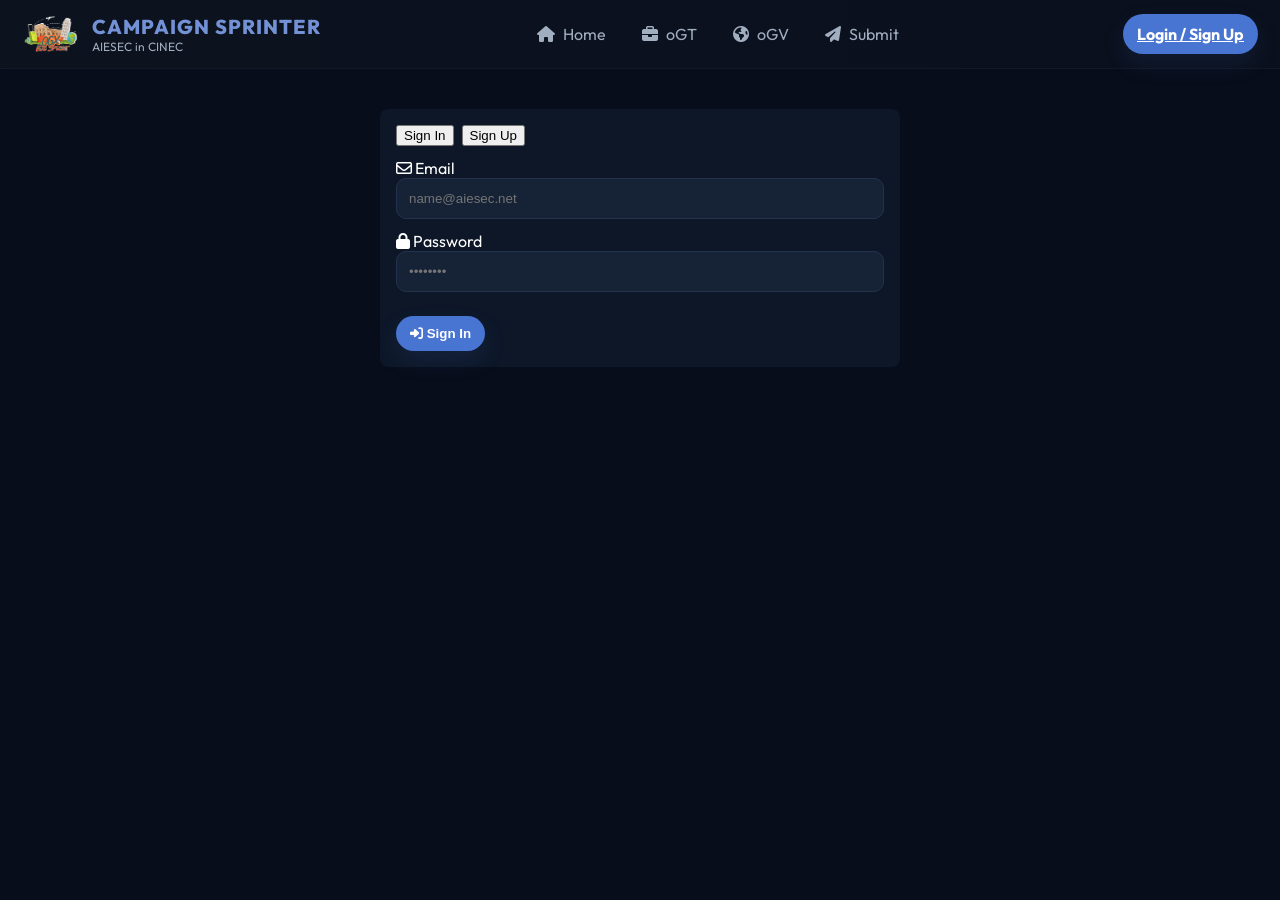
==== login.html @ a24eb22d "loging page and profile" ====
<!DOCTYPE html>
<html lang="en">
<head>
  <meta charset="utf-8" />
  <meta name="viewport" content="width=device-width, initial-scale=1" />
  <title>Login — Campaign Sprinter</title>
  <link rel="preconnect" href="https://fonts.googleapis.com">
  <link rel="preconnect" href="https://fonts.gstatic.com" crossorigin>
  <link href="https://fonts.googleapis.com/css2?family=Outfit:wght@400;500;600;700;800&display=swap" rel="stylesheet">
  <link rel="stylesheet" href="https://cdnjs.cloudflare.com/ajax/libs/font-awesome/6.4.0/css/all.min.css">
  <link rel="stylesheet" href="css/style.css">
</head>
<body>
  <header class="site-header">
    <div class="brand">
      <img src="assets/logo.png" alt="logo" class="logo">
      <div class="brand-text">
        <div class="title">CAMPAIGN SPRINTER</div>
        <div class="subtitle">AIESEC in CINEC</div>
      </div>
    </div>
    <nav class="nav">
      <a href="index.html" class="nav-link"><i class="fa-solid fa-house"></i> Home</a>
      <a href="ogt.html" class="nav-link"><i class="fa-solid fa-briefcase"></i> oGT</a>
      <a href="ogv.html" class="nav-link"><i class="fa-solid fa-earth-americas"></i> oGV</a>
      <a href="submit-post.html" class="nav-link"><i class="fa-solid fa-paper-plane"></i> Submit</a>
    </nav>
    <div class="nav-actions">
      <a href="login.html" class="btn primary">Login / Sign Up</a>
    </div>
  </header>

  <main class="container">
    <section class="card" style="max-width:520px;margin:40px auto;">
      <div class="auth-tabs" id="authTabs">
        <button id="tabSignIn" class="tab active" onclick="switchAuthTab('signin')">Sign In</button>
        <button id="tabSignUp" class="tab" onclick="switchAuthTab('signup')">Sign Up</button>
      </div>

      <form id="loginForm" class="auth-form" onsubmit="event.preventDefault(); handleLogin();">
        <div class="field-group">
          <label><i class="fa-regular fa-envelope"></i> Email</label>
          <input id="loginEmail" type="email" required placeholder="name@aiesec.net">
        </div>
        <div class="field-group">
          <label><i class="fa-solid fa-lock"></i> Password</label>
          <input id="loginPassword" type="password" required placeholder="••••••••">
        </div>
        <div class="actions"><button type="submit" class="btn primary"><i class="fa-solid fa-right-to-bracket"></i> Sign In</button></div>
      </form>

      <form id="signupForm" class="auth-form" style="display:none;" onsubmit="event.preventDefault(); handleSignUp();">
        <div class="field-group">
          <label><i class="fa-regular fa-user"></i> Full Name</label>
          <input id="signUpName" type="text" required placeholder="John Doe">
        </div>
        <div class="field-group">
          <label><i class="fa-regular fa-envelope"></i> Email</label>
          <input id="signUpEmail" type="email" required placeholder="name@aiesec.net">
        </div>
        <div class="field-group">
          <label><i class="fa-solid fa-lock"></i> Password</label>
          <input id="signUpPassword" type="password" required placeholder="••••••••">
        </div>
        <div class="field-group">
          <label><i class="fa-solid fa-sitemap"></i> Department</label>
          <select id="signUpDept" required>
            <option value="">Select department</option>
            <option value="oGT">oGT</option>
            <option value="oGV">oGV</option>
          </select>
        </div>
        <div class="actions"><button type="submit" class="btn primary"><i class="fa-solid fa-user-plus"></i> Create Account</button></div>
      </form>

      <div id="profileDashboard" class="profile-dashboard" style="display:none;margin-top:18px;">
        <div class="profile-header">
          <img id="profileImage" src="assets/avatar-placeholder.png" alt="avatar" class="avatar">
          <div>
            <div id="profileName" class="profile-name">Member</div>
            <div id="profileDeptLabel"></div>
          </div>
        </div>
        <div class="profile-actions" style="margin-top:12px;">
          <label class="btn secondary"><i class="fa-solid fa-upload"></i> Upload Photo <input id="profilePhotoInput" type="file" accept="image/*" style="display:none;" onchange="uploadProfilePhoto(event)"></label>
          <button class="btn" onclick="handleLogout()"><i class="fa-solid fa-right-from-bracket"></i> Logout</button>
        </div>
      </div>
    </section>
  </main>

  <script src="js/script.js"></script>
</body>
</html>
---- css/style.css ----
:root {
  --bg-dark: #070d1a;
  --card-bg: #0d1728;
  --accent-blue: #7392d6;
  --text-main: #ffffff;
  --text-muted: #a0aec0;
  --gold: #f0761f;
  --silver: #c0c0c0;
  --bronze: #cd7f32;
}

body {
  margin: 0;
  padding: 0;
  background-color: var(--bg-dark);
  color: var(--text-main);
  font-family: 'Segoe UI', Tahoma, Geneva, Verdana, sans-serif;
  min-height: 100vh;
}

.dashboard-container {
  max-width: 1100px;
  margin: 0 auto;
  padding: 20px;
}

/* Site header */
.site-header { display:flex; align-items:center; justify-content:space-between; gap:20px; padding:14px 22px; background: var(--card-bg); border-bottom:1px solid rgba(255,255,255,0.03)}
.brand { display:flex; align-items:center; gap:14px }
.brand .logo { width:56px; height:auto }
.brand-text .title{ font-weight:800; color:var(--accent-blue) }
.brand-text .subtitle{ font-size:12px; color:var(--text-muted) }
.nav { display:flex; gap:12px }
.nav-link { color:var(--text-muted); text-decoration:none; padding:8px 10px; border-radius:6px }
.nav-link.active, .nav-link:hover{ color:var(--accent-blue); background: rgba(115,146,214,0.04) }
.nav-actions .btn{ margin-left:8px }

/* layout */
.container{ max-width:1100px; margin:18px auto; padding: 0 18px }
.stats-row { display:grid; grid-template-columns: repeat(4,1fr); gap:12px; margin-bottom:18px }
.stat-card { background:var(--card-bg); padding:14px; border-radius:8px; text-align:center }
.stat-title{ color:var(--text-muted); font-size:12px }
.stat-value{ font-size:20px; font-weight:800; margin-top:6px }

.podium-leaderboard { display:flex; gap:20px; align-items:flex-start }
.podium{ display:flex; gap:16px; align-items:flex-end }
/* Clean, unified stylesheet using requested colors */
:root {
  --bg-dark: #070d1a;
  --card-bg: #0d1728;
  --accent-blue: #7392d6; /* primary blue */
  --gold: #f0761f; /* accent gold/orange */
  --text-main: #ffffff;
  --text-muted: #a0aec0;
  --shadow-strong: rgba(0,0,0,0.5);
}

/* Base */
@import url('https://fonts.googleapis.com/css2?family=Outfit:wght@300;400;600;700;800&display=swap');
* { box-sizing: border-box }
html, body { height: 100%; }
body {
  margin: 0; padding: 0;
  background-color: var(--bg-dark);
  color: var(--text-main);
  font-family: 'Outfit', system-ui, -apple-system, 'Segoe UI', Tahoma, Verdana, sans-serif;
  -webkit-font-smoothing:antialiased;
}

/* Header */
.site-header { display:flex; align-items:center; justify-content:space-between; gap:20px; padding:14px 22px; background: linear-gradient(90deg, rgba(255,255,255,0.02), rgba(255,255,255,0.01)); border-bottom:1px solid rgba(255,255,255,0.03) }
.brand { display:flex; align-items:center; gap:14px }
.brand .logo { width:56px; height:auto }
.brand-text .title{ font-weight:800; color:var(--accent-blue); font-family: 'Outfit', system-ui, -apple-system, 'Segoe UI', Roboto, 'Helvetica Neue', Arial; letter-spacing:1px; font-size:20px }
.brand-text .subtitle{ font-size:12px; color:var(--text-muted) }

/* Ensure the main site title uses Outfit on every page, override any inline/other styles */
.title, .brand-text .title, header .brand-text .title { font-family: 'Outfit', system-ui, -apple-system, 'Segoe UI', Roboto, 'Helvetica Neue', Arial !important; font-weight:800 !important; letter-spacing:1px !important; }
.nav { display:flex; gap:12px }
.nav-link { color:var(--text-muted); text-decoration:none; padding:8px 12px; border-radius:10px; display:inline-flex; gap:8px; align-items:center }
.nav-link.active, .nav-link:hover{ color:var(--text-main); background: linear-gradient(90deg,#4874d2, rgba(72,116,210,0.12)); box-shadow: 0 6px 18px rgba(72,116,210,0.08); }
.nav-actions .btn{ margin-left:8px }

/* Layout containers */
.container{ max-width:1100px; margin:18px auto; padding: 0 18px }
.dashboard-container { max-width: 1100px; margin: 0 auto; padding: 20px }

/* Stats / Leaderboard */
.stats-row { display:grid; grid-template-columns: repeat(4,1fr); gap:12px; margin-bottom:18px }
.stat-card { background:var(--card-bg); padding:14px; border-radius:8px; text-align:center }
.stat-title{ color:var(--text-muted); font-size:12px }
.stat-value{ font-size:20px; font-weight:800; margin-top:6px }

.podium-leaderboard { display:flex; gap:20px; align-items:flex-start }
.podium{ display:flex; gap:16px; align-items:flex-end }
.leaderboard { flex:1; background:var(--card-bg); padding:12px; border-radius:8px }
.leaderboard .table{ width:100%; border-collapse:collapse }
.leaderboard table th, .leaderboard table td{ padding:10px; border-bottom:1px solid rgba(255,255,255,0.03); color:var(--text-muted) }

.chart-section{ margin-top:18px; background:var(--card-bg); padding:12px; border-radius:8px }

/* Modal / Auth */
.modal{ display:none; position:fixed; inset:0; background: rgba(0,0,0,0.6); justify-content:center; align-items:center; z-index:2000 }
.modal-content{ background:var(--card-bg); padding:18px; width:100%; max-width:420px; border-radius:10px; position:relative }
.modal-close{ position:absolute; right:12px; top:10px; background:none; border:none; color:var(--text-muted); font-size:18px }
.auth-tabs{ display:flex; gap:8px; margin-bottom:12px }
.auth-form input, .auth-form select{ width:100%; padding:12px; margin-bottom:12px; background:#162235; border:1px solid #23334d; color:var(--text-main); border-radius:10px }
.btn{ padding:10px 14px; border-radius:999px; cursor:pointer; border:none; font-weight:700; background:#4874d2; color:#ffffff }
.btn.primary{ background:#4874d2; color:white; box-shadow: 0 10px 24px rgba(72,116,210,0.12) }
.btn.secondary{ background:#4874d2; border:1px solid rgba(255,255,255,0.04); color:var(--text-main); border-radius:10px; padding:8px 12px }

/* Profile */
.profile-dashboard{ margin-top:6px }
.profile-header{ display:flex; gap:12px; align-items:center }
.avatar{ width:64px; height:64px; border-radius:50%; object-fit:cover; border:2px solid var(--accent-blue) }
.profile-name{ font-weight:800 }
.profile-actions{ display:flex; gap:8px; margin-top:8px }

/* Generic card */
.card{ background:var(--card-bg); padding:16px; border-radius:8px }

/* Home-page auth and member profile modal */
#authModal .modal-content { width: min(520px, calc(100vw - 32px)); max-height: min(88vh, 760px); overflow-y: auto; padding: 26px; border: 1px solid rgba(160,174,192,0.16); border-radius: 10px; box-shadow: 0 24px 70px rgba(0,0,0,0.55); }
#authModal .modal-close { display: grid; width: 34px; height: 34px; place-items: center; border: 1px solid rgba(160,174,192,0.18); border-radius: 6px; cursor: pointer; transition: color 160ms ease, background 160ms ease; }
#authModal .modal-close:hover { color: var(--text-main); background: rgba(160,174,192,0.12); }
#authModal .auth-tabs { display: grid; grid-template-columns: 1fr 1fr; gap: 4px; margin: 0 0 22px; padding: 4px; border: 1px solid rgba(160,174,192,0.14); border-radius: 7px; background: rgba(7,13,26,0.62); }
#authModal .auth-tabs .tab { min-height: 42px; padding: 8px 12px; border: 0; border-radius: 5px; background: transparent; color: var(--text-muted); font: inherit; font-size: 14px; font-weight: 700; cursor: pointer; transition: background 160ms ease, color 160ms ease; }
#authModal .auth-tabs .tab:hover { color: var(--text-main); }
#authModal .auth-tabs .tab.active { background: #263c62; color: white; box-shadow: inset 0 0 0 1px rgba(115,146,214,0.3); }
#authModal .auth-form .field-group { margin-bottom: 16px; }
#authModal .auth-form .field-group label { display: block; margin-bottom: 7px; color: #d6deeb; font-size: 13px; font-weight: 600; }
#authModal .auth-form .field-group label i { width: 18px; margin-right: 6px; color: var(--accent-blue); }
#authModal .auth-form input, #authModal .auth-form select { width: 100%; min-height: 44px; margin: 0; padding: 10px 12px; border: 1px solid #2b3a50; border-radius: 6px; outline: none; background: #101c2d; color: var(--text-main); font: inherit; font-size: 14px; }
#authModal .auth-form input:focus, #authModal .auth-form select:focus { border-color: var(--accent-blue); box-shadow: 0 0 0 3px rgba(115,146,214,0.16); }
#authModal .auth-form input:-webkit-autofill, #authModal .auth-form input:-webkit-autofill:hover, #authModal .auth-form input:-webkit-autofill:focus { -webkit-text-fill-color: var(--text-main); box-shadow: 0 0 0 1000px #101c2d inset; }
#authModal .signup-photo-field input[type="file"] { min-height: 42px; padding: 7px; color: var(--text-muted); font-size: 12px; }
#authModal .signup-photo-field input[type="file"]::file-selector-button { margin-right: 10px; padding: 7px 10px; border: 1px solid rgba(160,174,192,0.2); border-radius: 5px; background: #263c62; color: white; font: inherit; cursor: pointer; }
#authModal .auth-form .actions { margin-top: 20px; }
#authModal .auth-form .actions .btn { display: inline-flex; min-height: 42px; align-items: center; justify-content: center; gap: 8px; border-radius: 6px; }
#authModal .auth-switch-copy { margin: 18px 0 0; color: var(--text-muted); font-size: 13px; text-align: center; }
#authModal .auth-switch-copy button { padding: 0; border: 0; background: none; color: #a9c1f4; font: inherit; font-weight: 700; cursor: pointer; }
#authModal .auth-switch-copy button:hover { color: white; text-decoration: underline; }
#authModal .profile-header { gap: 16px; align-items: center; padding: 4px 0 18px; border-bottom: 1px solid rgba(160,174,192,0.14); }
#authModal .profile-avatar-wrap { display: flex; flex: 0 0 auto; flex-direction: column; align-items: center; gap: 8px; }
#authModal .profile-header .avatar { width: 82px; height: 82px; }
#authModal .profile-upload-btn { display: inline-flex; align-items: center; gap: 6px; color: #a9c1f4; font-size: 11px; font-weight: 700; cursor: pointer; }
#authModal .profile-upload-btn:hover { color: white; }
#authModal .profile-upload-btn input { position: absolute; width: 1px; height: 1px; overflow: hidden; clip: rect(0,0,0,0); white-space: nowrap; clip-path: inset(50%); }
#authModal .profile-summary { display: grid; grid-template-columns: repeat(2, minmax(0, 1fr)); gap: 10px; margin: 18px 0; }
#authModal .profile-summary > div { display: flex; align-items: center; justify-content: space-between; gap: 12px; padding: 13px 14px; border: 1px solid rgba(160,174,192,0.14); border-radius: 6px; background: rgba(7,13,26,0.42); }
#authModal .profile-summary span { color: var(--text-muted); font-size: 13px; }
#authModal .profile-summary strong { color: var(--text-main); font-size: 20px; }
#authModal .profile-adjust-posts { display: grid; grid-template-columns: 1fr minmax(70px, 100px) auto; align-items: center; gap: 10px; margin: 0 0 18px; }
#authModal .profile-adjust-posts label { color: var(--text-muted); font-size: 12px; }
#authModal .profile-adjust-posts input { min-width: 0; width: 100%; padding: 8px; border: 1px solid #2b3a50; border-radius: 6px; background: #101c2d; color: var(--text-main); }
#authModal .profile-adjust-posts .btn { min-height: 36px; padding: 7px 12px; border-radius: 6px; }
#authModal .profile-actions { flex-wrap: wrap; margin: 0 0 22px; }
#authModal .profile-actions .btn { display: inline-flex; min-height: 40px; align-items: center; gap: 8px; border-radius: 6px; text-decoration: none; }
#authModal .profile-posts-section { border-top: 1px solid rgba(160,174,192,0.14); padding-top: 16px; }
#authModal .profile-posts-section h3 { margin: 0 0 8px; font-size: 15px; }
#authModal .profile-posts-section h3 i { margin-right: 7px; color: var(--accent-blue); }
#authModal .profile-posts { max-height: 180px; overflow-y: auto; margin: 0; padding: 0; list-style: none; }
#authModal .profile-posts li { display: flex; flex-direction: column; gap: 4px; padding: 10px 0; border-bottom: 1px solid rgba(160,174,192,0.1); }
#authModal .profile-posts li strong { overflow-wrap: anywhere; color: var(--text-main); font-size: 13px; }
#authModal .profile-posts li span, #authModal .profile-post-empty { color: var(--text-muted); font-size: 12px; }

@media (max-width: 480px) {
  #authModal .modal-content { padding: 22px 18px; }
  #authModal .profile-header .avatar { width: 68px; height: 68px; }
}

/* Submit post page specific styles */
.form-wrapper { max-width: 550px; margin: 40px auto; display: flex; flex-direction: column; align-items: stretch; }
.page-header { text-align: left; margin-bottom: 12px; font-family: 'Outfit', system-ui, -apple-system, 'Segoe UI', Roboto, 'Helvetica Neue', Arial; }
.page-header h2 { margin: 0 0 6px 0; font-size:22px; color:var(--text-main); }
.container h2, .container h3 { font-family: 'Outfit', system-ui, -apple-system, 'Segoe UI', Roboto, 'Helvetica Neue', Arial; }
.page-subtitle { margin:0; color:var(--text-muted); font-size:13px }
.badge-points { background: linear-gradient(90deg,var(--accent-blue), var(--gold)); color:white; padding:6px 10px; border-radius:999px; font-weight:700; font-size:12px; margin-left:6px }

/* Department badges (use theme variables) */
.dept-badge { display:inline-block; border-radius:999px; font-weight:700; font-size:12px; padding:4px 10px; }
.dept-badge.ogt { background: rgba(240,118,31,0.12); color: var(--gold); border: 1px solid rgba(240,118,31,0.18); }
.dept-badge.ogv { background: rgba(115,146,214,0.08); color: var(--accent-blue); border: 1px solid rgba(115,146,214,0.12); }

.submission-card {
  background: linear-gradient(180deg, rgba(13,23,40,0.92), rgba(7,12,20,0.85));
  border: 1px solid rgba(255,255,255,0.03);
  border-radius: 16px;
  padding: 22px;
  box-shadow: 0 24px 48px rgba(0,0,0,0.6), inset 0 1px 0 rgba(255,255,255,0.02);
  position: relative;
  overflow: visible;
}

.submission-card:before {
  content: '';
  position: absolute;
  left: -20%; top: -40%; width: 160%; height: 160%;
  pointer-events: none;
  background: radial-gradient(circle at 20% 20%, rgba(115,146,214,0.08), transparent 10%), radial-gradient(circle at 80% 80%, rgba(240,118,31,0.04), transparent 12%);
  filter: blur(18px);
  z-index: 0;
}

.submission-card .form-group, .submission-card .form-row { position: relative; z-index: 2 }
.form-group { margin-bottom: 14px; display: block }
.form-row { display:flex; gap:12px }
.form-row .form-group { flex:1 }

.form-group label { display:block; color:var(--text-muted); font-weight:700; margin-bottom:10px; letter-spacing:0.3px }
.form-group label i { margin-right:8px; color:var(--accent-blue); width:18px; text-align:center }

.submission-card input[type="text"],
.submission-card input[type="date"],
.submission-card input[type="email"],
.submission-card select,
.submission-card input[type="number"] {
  display:block; width:100%; padding:12px 14px; border-radius:10px; background:#162235; border:1px solid #23334d; color:var(--text-main); box-sizing:border-box; outline:none; transition: box-shadow 180ms ease, border-color 180ms ease, transform 120ms ease; font-size:14px
}

.submission-card .select-wrapper { position: relative }
.submission-card select { appearance:none; -webkit-appearance:none; -moz-appearance:none; padding-right:40px }
.submission-card .select-wrapper:after { content: '\f0d7'; font-family: 'Font Awesome 6 Free'; font-weight:900; position:absolute; right:12px; top:50%; transform:translateY(-50%); color:var(--text-muted); pointer-events:none }

.submission-card input:focus, .submission-card select:focus {
  border-color: var(--accent-blue); box-shadow: 0 0 22px rgba(115,146,214,0.32); transform: translateY(-2px);
  background: linear-gradient(90deg, rgba(115,146,214,0.02), rgba(240,118,31,0.01));
}

.form-hint { display:block; margin-top:6px; color:var(--text-muted); font-size:12px }

.actions { margin-top:12px }
.submit-btn { width:100%; display:inline-flex; gap:10px; align-items:center; justify-content:center; border-radius:999px; padding:12px 16px; font-weight:800; font-size:15px; background: #4874d2; color:white; border:none; box-shadow: 0 12px 26px rgba(72,116,210,0.18); transition: transform 160ms ease, box-shadow 160ms ease }
.submit-btn:hover { transform: translateY(-4px); box-shadow: 0 26px 48px rgba(72,116,210,0.22) }
.submit-btn i { font-size:16px }

/* Responsive adjustments */
@media (max-width:720px) {
  .form-row { flex-direction: column }
  .form-wrapper { margin: 20px 18px }
}

/* View tab styles */
.view-tab { background: none; border: 1px solid rgba(255,255,255,0.06); color: var(--text-main); padding: 8px 12px; border-radius:6px; cursor:pointer; font-weight:700 }
.view-tab.active { background: var(--card-bg); border-color: var(--accent-blue); color: var(--accent-blue); }

/* Individual leaderboard styles */
.individual-pod { background: #1a2638; padding: 12px; border-radius:8px; width:120px; height:110px; display:flex; flex-direction:column; align-items:center; justify-content:center }
.individual-pod .name { margin-top:6px; font-size:14px }
.individual-pod .score { color: var(--accent-blue); font-weight:700; margin-top:4px }

/* Podium / avatar / table small utility classes (remove inline styles reliance) */
.individual-pod { padding: 14px; width: 132px; height: auto }
.individual-pod .rank { font-size:18px; font-weight:800 }
.individual-pod .pod-avatar { width:56px; height:56px; border-radius:50%; object-fit:cover; margin-top:8px }
.individual-pod .pod-meta { margin-top:8px }

.tbl-avatar { width:28px; height:28px; border-radius:50%; object-fit:cover; margin-right:8px; vertical-align:middle }
.tbl-rank { padding:12px 10px; font-weight:bold }
.tbl-member { padding:12px 10px }
.tbl-dept { padding:12px 10px }
.tbl-posts { padding:12px 10px }
.tbl-points { padding:12px 10px; font-weight:800; color:var(--accent-blue) }

@media (max-width:768px) { .individual-pod { width:80px; height:90px } }

/* Responsive Layout Adjustments for Mobile & Tablets */
@media (max-width: 768px) {
    header { padding: 12px 15px !important; flex-direction: column; gap: 12px; text-align: center; }
    header img { height: 50px !important; }
    #loginBtn { width: 100%; }
    .dashboard-container { padding: 12px; }
    table th, table td { padding: 8px 5px !important; font-size: 13px; }
}

/* Submission Page & Form Layout fallback styles */
.container { max-width: 800px; margin: 40px auto; padding: 0 20px; }
.container.dashboard { max-width: 1100px; margin: 18px auto; padding: 0 18px; }
.dashboard .leaderboard { min-width: 0; }
.dashboard .leaderboard table { table-layout: auto; }
.dashboard .podium { display: grid; flex: 0 0 44%; grid-template-columns: repeat(3, minmax(0, 1fr)); align-items: end; gap: 10px; min-width: 0; min-height: 248px; }
.dashboard .podium-place { display: flex; min-width: 0; flex-direction: column; align-items: center; justify-content: flex-end; gap: 8px; padding: 14px 8px; border: 1px solid rgba(160,174,192,0.16); border-bottom-width: 4px; border-radius: 8px 8px 3px 3px; background: linear-gradient(180deg, rgba(34,48,69,0.95), rgba(16,28,45,0.95)); text-align: center; }
.dashboard .podium-place.place-1 { order: 2; height: 238px; border-color: rgba(240,190,76,0.48); background: linear-gradient(180deg, rgba(91,70,33,0.42), rgba(16,28,45,0.96)); }
.dashboard .podium-place.place-2 { order: 1; height: 205px; border-color: rgba(192,205,220,0.35); }
.dashboard .podium-place.place-3 { order: 3; height: 180px; border-color: rgba(190,123,79,0.4); }
.dashboard .podium-medal { display: flex; flex-direction: column; align-items: center; gap: 3px; color: var(--text-muted); font-size: 12px; font-weight: 800; }
.dashboard .place-1 .podium-medal, .dashboard .place-1 .score { color: #f0be4c; }
.dashboard .place-2 .podium-medal { color: #c0cdda; }
.dashboard .place-3 .podium-medal { color: #be7b4f; }
.dashboard .podium-medal i { font-size: 18px; }
.dashboard .podium-avatar { display: grid; width: 42px; aspect-ratio: 1; place-items: center; border: 2px solid rgba(255,255,255,0.2); border-radius: 50%; background: #263c62; color: white; font-size: 13px; font-weight: 800; }
.dashboard .place-1 .podium-avatar { width: 50px; border-color: #f0be4c; }
.dashboard .podium-place .name { max-width: 100%; overflow-wrap: anywhere; font-size: 13px; font-weight: 700; }
.dashboard .podium-dept { color: var(--text-muted); font-size: 11px; }
.dashboard .podium-place .score { margin: 0; font-size: 16px; font-weight: 800; }
.dashboard .podium-place .score span { font-size: 10px; font-weight: 500; }
.dashboard .podium-empty { display: flex; grid-column: 1 / -1; flex-direction: column; align-items: center; justify-content: center; gap: 10px; min-height: 150px; color: var(--text-muted); font-size: 13px; text-align: center; }
.dashboard .podium-empty i { color: var(--accent-blue); font-size: 24px; }
.dashboard .leaderboard-empty-row td { padding: 24px 10px; color: var(--text-muted); text-align: center; }
.dashboard .tbl-avatar { display: inline-grid; place-items: center; background: #263c62; color: white; font-size: 10px; font-weight: 800; }
.page-header { text-align: center; margin-bottom: 30px; }
.page-header h2 { font-size: 28px; font-weight: 800; margin: 0 0 8px 0; letter-spacing: 0.5px; }
.page-subtitle { color: var(--text-muted); font-size: 15px; margin: 0; }

@media (max-width: 900px) {
  .dashboard .podium-leaderboard { flex-direction: column; }
  .dashboard .podium { width: 100%; flex-basis: auto; }
  .dashboard .leaderboard { width: 100%; overflow-x: auto; }
}

@media (max-width: 600px) {
  .dashboard .stats-row { grid-template-columns: repeat(2, minmax(0, 1fr)); }
}

/* Dedicated sign-in page */
.auth-page {
  min-height: 100vh;
  display: flex;
  flex-direction: column;
  background: radial-gradient(ellipse at 85% 12%, rgba(240,118,31,0.09), transparent 36%), linear-gradient(145deg, #070d1a, #0b1422 62%, #111c2a);
}
.auth-page .site-header { flex-wrap: wrap; }
.auth-page .brand { color: inherit; text-decoration: none; }
.auth-page .brand-text { display: flex; flex-direction: column; }
.auth-page .nav-link.active { color: var(--text-main); background: rgba(115,146,214,0.14); }
.auth-main { width: min(100% - 36px, 460px); margin: clamp(36px, 8vh, 76px) auto 48px; }
.auth-intro { margin: 0 0 20px; }
.auth-eyebrow { color: var(--gold); font-size: 11px; font-weight: 800; margin: 0 0 10px; }
.auth-intro h1 { font-size: 30px; line-height: 1.15; margin: 0 0 8px; }
.auth-intro > p:last-child { color: var(--text-muted); margin: 0; font-size: 14px; }
.auth-card { padding: 24px; border: 1px solid rgba(160,174,192,0.15); border-radius: 8px; background: rgba(13,23,40,0.94); box-shadow: 0 22px 54px rgba(0,0,0,0.32); animation: auth-enter 360ms ease-out both; }
.auth-card .auth-tabs { display: grid; grid-template-columns: 1fr 1fr; gap: 4px; padding: 4px; margin: 0 0 22px; border: 1px solid rgba(160,174,192,0.12); border-radius: 7px; background: rgba(7,13,26,0.62); }
.auth-tab { min-height: 42px; border: 0; border-radius: 5px; background: transparent; color: var(--text-muted); font: inherit; font-size: 13px; font-weight: 700; cursor: pointer; transition: color 160ms ease, background 160ms ease; }
.auth-tab i { margin-right: 6px; }
.auth-tab:hover { color: var(--text-main); }
.auth-tab.active { color: var(--text-main); background: #263c62; box-shadow: inset 0 0 0 1px rgba(115,146,214,0.28); }
.auth-card .field-group { margin: 0 0 16px; }
.auth-card .field-group label { display: block; margin: 0 0 7px; color: #d6deeb; font-size: 13px; font-weight: 600; }
.auth-card .field-group label i { width: 18px; margin-right: 5px; color: var(--accent-blue); text-align: center; }
.auth-card .auth-form input, .auth-card .auth-form select { width: 100%; min-height: 46px; margin: 0; padding: 0 13px; border: 1px solid #2b3a50; border-radius: 6px; outline: none; background: #101c2d; color: var(--text-main); font: inherit; font-size: 14px; transition: border-color 160ms ease, box-shadow 160ms ease; }
.auth-card .auth-form input::placeholder { color: #78869b; }
.auth-card .auth-form input:focus, .auth-card .auth-form select:focus { border-color: var(--accent-blue); box-shadow: 0 0 0 3px rgba(115,146,214,0.16); }
.auth-submit { display: inline-flex; align-items: center; justify-content: center; gap: 9px; width: 100%; min-height: 46px; margin-top: 3px; border-radius: 6px; font-size: 14px; transition: background 160ms ease, transform 160ms ease, box-shadow 160ms ease; }
.auth-submit:hover { transform: translateY(-1px); background: #5b83d3; box-shadow: 0 10px 24px rgba(72,116,210,0.23); }
.auth-switch-copy { margin: 18px 0 0; color: var(--text-muted); font-size: 13px; text-align: center; }
.auth-switch-copy button { padding: 0; border: 0; background: transparent; color: #a9c1f4; font: inherit; font-weight: 700; cursor: pointer; }
.auth-switch-copy button:hover { color: #fff; text-decoration: underline; }
.auth-profile { padding-top: 4px; }
.auth-profile .profile-name { margin: 0 0 6px; font-size: 24px; }
.auth-profile-dept { margin: 0; color: var(--text-muted); }
.auth-profile-actions { display: flex; flex-wrap: wrap; gap: 10px; margin-top: 22px; }
.auth-profile-actions .btn { display: inline-flex; align-items: center; justify-content: center; gap: 8px; min-height: 42px; border-radius: 6px; text-decoration: none; }
.auth-profile-actions .btn.secondary { background: transparent; border: 1px solid rgba(160,174,192,0.22); }
@keyframes auth-enter { from { opacity: 0; transform: translateY(10px); } to { opacity: 1; transform: translateY(0); } }
@media (max-width: 768px) {
  .site-header .nav { max-width: 100%; flex-wrap: wrap; justify-content: center; gap: 6px; }
  .site-header .nav-link { padding: 8px; }
  .auth-page .site-header { text-align: left; }
  .auth-main { margin-top: 32px; }
  .auth-card { padding: 20px; }
  .auth-page .nav { flex-wrap: wrap; justify-content: center; }
}
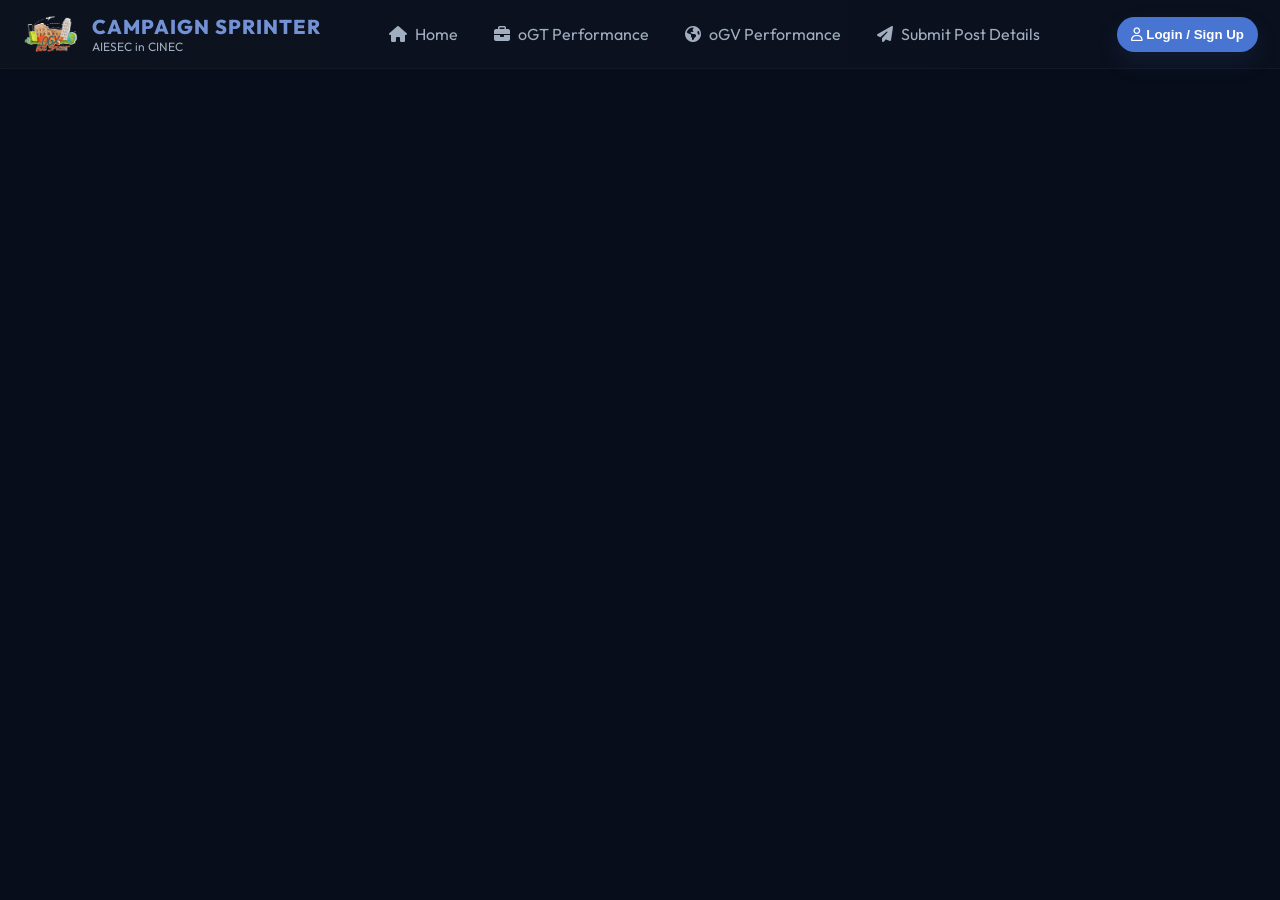
==== commit dcb9c69b: "fixed ui inconistans" ====
--- a/login.html
+++ b/login.html
@@ -21,17 +21,19 @@
     </div>
     <nav class="nav">
       <a href="index.html" class="nav-link"><i class="fa-solid fa-house"></i> Home</a>
-      <a href="ogt.html" class="nav-link"><i class="fa-solid fa-briefcase"></i> oGT</a>
-      <a href="ogv.html" class="nav-link"><i class="fa-solid fa-earth-americas"></i> oGV</a>
-      <a href="submit-post.html" class="nav-link"><i class="fa-solid fa-paper-plane"></i> Submit</a>
+      <a href="ogt.html" class="nav-link"><i class="fa-solid fa-briefcase"></i> oGT Performance</a>
+      <a href="ogv.html" class="nav-link"><i class="fa-solid fa-earth-americas"></i> oGV Performance</a>
+      <a href="submit-post.html" class="nav-link"><i class="fa-solid fa-paper-plane"></i> Submit Post Details</a>
     </nav>
     <div class="nav-actions">
-      <a href="login.html" class="btn primary">Login / Sign Up</a>
+      <button id="loginBtn" class="btn primary" type="button" onclick="openLoginModal()"><i class="fa-regular fa-user"></i> Login / Sign Up</button>
     </div>
   </header>
 
   <main class="container">
-    <section class="card" style="max-width:520px;margin:40px auto;">
+    <section id="authModal" class="modal" role="dialog" aria-modal="true" aria-label="Account access">
+      <div class="modal-content card">
+      <button class="modal-close" type="button" aria-label="Close" onclick="closeLoginModal()">&times;</button>
       <div class="auth-tabs" id="authTabs">
         <button id="tabSignIn" class="tab active" onclick="switchAuthTab('signin')">Sign In</button>
         <button id="tabSignUp" class="tab" onclick="switchAuthTab('signup')">Sign Up</button>
@@ -75,7 +77,7 @@
 
       <div id="profileDashboard" class="profile-dashboard" style="display:none;margin-top:18px;">
         <div class="profile-header">
-          <img id="profileImage" src="assets/avatar-placeholder.png" alt="avatar" class="avatar">
+          <img id="profileImage" src="assets/logo.png" alt="avatar" class="avatar">
           <div>
             <div id="profileName" class="profile-name">Member</div>
             <div id="profileDeptLabel"></div>
@@ -86,6 +88,7 @@
           <button class="btn" onclick="handleLogout()"><i class="fa-solid fa-right-from-bracket"></i> Logout</button>
         </div>
       </div>
+      </div>
     </section>
   </main>
 
--- a/css/style.css
+++ b/css/style.css
@@ -68,7 +68,7 @@
 }
 
 /* Header */
-.site-header { display:flex; align-items:center; justify-content:space-between; gap:20px; padding:14px 22px; background: linear-gradient(90deg, rgba(255,255,255,0.02), rgba(255,255,255,0.01)); border-bottom:1px solid rgba(255,255,255,0.03) }
+.site-header { display:flex; flex-wrap:wrap; align-items:center; justify-content:space-between; gap:20px; padding:14px 22px; background: linear-gradient(90deg, rgba(255,255,255,0.02), rgba(255,255,255,0.01)); border-bottom:1px solid rgba(255,255,255,0.03) }
 .brand { display:flex; align-items:center; gap:14px }
 .brand .logo { width:56px; height:auto }
 .brand-text .title{ font-weight:800; color:var(--accent-blue); font-family: 'Outfit', system-ui, -apple-system, 'Segoe UI', Roboto, 'Helvetica Neue', Arial; letter-spacing:1px; font-size:20px }
@@ -76,9 +76,10 @@
 
 /* Ensure the main site title uses Outfit on every page, override any inline/other styles */
 .title, .brand-text .title, header .brand-text .title { font-family: 'Outfit', system-ui, -apple-system, 'Segoe UI', Roboto, 'Helvetica Neue', Arial !important; font-weight:800 !important; letter-spacing:1px !important; }
-.nav { display:flex; gap:12px }
+.nav { display:flex; flex:1 1 420px; flex-wrap:wrap; justify-content:center; gap:12px; min-width:0 }
 .nav-link { color:var(--text-muted); text-decoration:none; padding:8px 12px; border-radius:10px; display:inline-flex; gap:8px; align-items:center }
 .nav-link.active, .nav-link:hover{ color:var(--text-main); background: linear-gradient(90deg,#4874d2, rgba(72,116,210,0.12)); box-shadow: 0 6px 18px rgba(72,116,210,0.08); }
+.nav-actions { flex:0 0 auto; }
 .nav-actions .btn{ margin-left:8px }
 
 /* Layout containers */
@@ -91,17 +92,17 @@
 .stat-title{ color:var(--text-muted); font-size:12px }
 .stat-value{ font-size:20px; font-weight:800; margin-top:6px }
 
-.podium-leaderboard { display:flex; gap:20px; align-items:flex-start }
+.podium-leaderboard { display:flex; gap:20px; align-items:flex-start; min-width:0 }
 .podium{ display:flex; gap:16px; align-items:flex-end }
-.leaderboard { flex:1; background:var(--card-bg); padding:12px; border-radius:8px }
+.leaderboard { flex:1 1 0; min-width:0; background:var(--card-bg); padding:12px; border-radius:8px; overflow-x:auto }
 .leaderboard .table{ width:100%; border-collapse:collapse }
 .leaderboard table th, .leaderboard table td{ padding:10px; border-bottom:1px solid rgba(255,255,255,0.03); color:var(--text-muted) }
 
 .chart-section{ margin-top:18px; background:var(--card-bg); padding:12px; border-radius:8px }
 
 /* Modal / Auth */
-.modal{ display:none; position:fixed; inset:0; background: rgba(0,0,0,0.6); justify-content:center; align-items:center; z-index:2000 }
-.modal-content{ background:var(--card-bg); padding:18px; width:100%; max-width:420px; border-radius:10px; position:relative }
+.modal{ display:none; position:fixed; inset:0; padding:20px; overflow-y:auto; background: rgba(0,0,0,0.6); justify-content:center; align-items:center; z-index:2000 }
+.modal-content{ background:var(--card-bg); padding:18px; width:100%; max-width:420px; max-height:calc(100vh - 40px); overflow-y:auto; border-radius:10px; position:relative }
 .modal-close{ position:absolute; right:12px; top:10px; background:none; border:none; color:var(--text-muted); font-size:18px }
 .auth-tabs{ display:flex; gap:8px; margin-bottom:12px }
 .auth-form input, .auth-form select{ width:100%; padding:12px; margin-bottom:12px; background:#162235; border:1px solid #23334d; color:var(--text-main); border-radius:10px }
@@ -268,6 +269,8 @@
 @media (max-width: 768px) {
     header { padding: 12px 15px !important; flex-direction: column; gap: 12px; text-align: center; }
     header img { height: 50px !important; }
+  .site-header .nav-actions { width: 100%; }
+  .site-header .nav-actions .btn { width: 100%; margin-left: 0; }
     #loginBtn { width: 100%; }
     .dashboard-container { padding: 12px; }
     table th, table td { padding: 8px 5px !important; font-size: 13px; }
